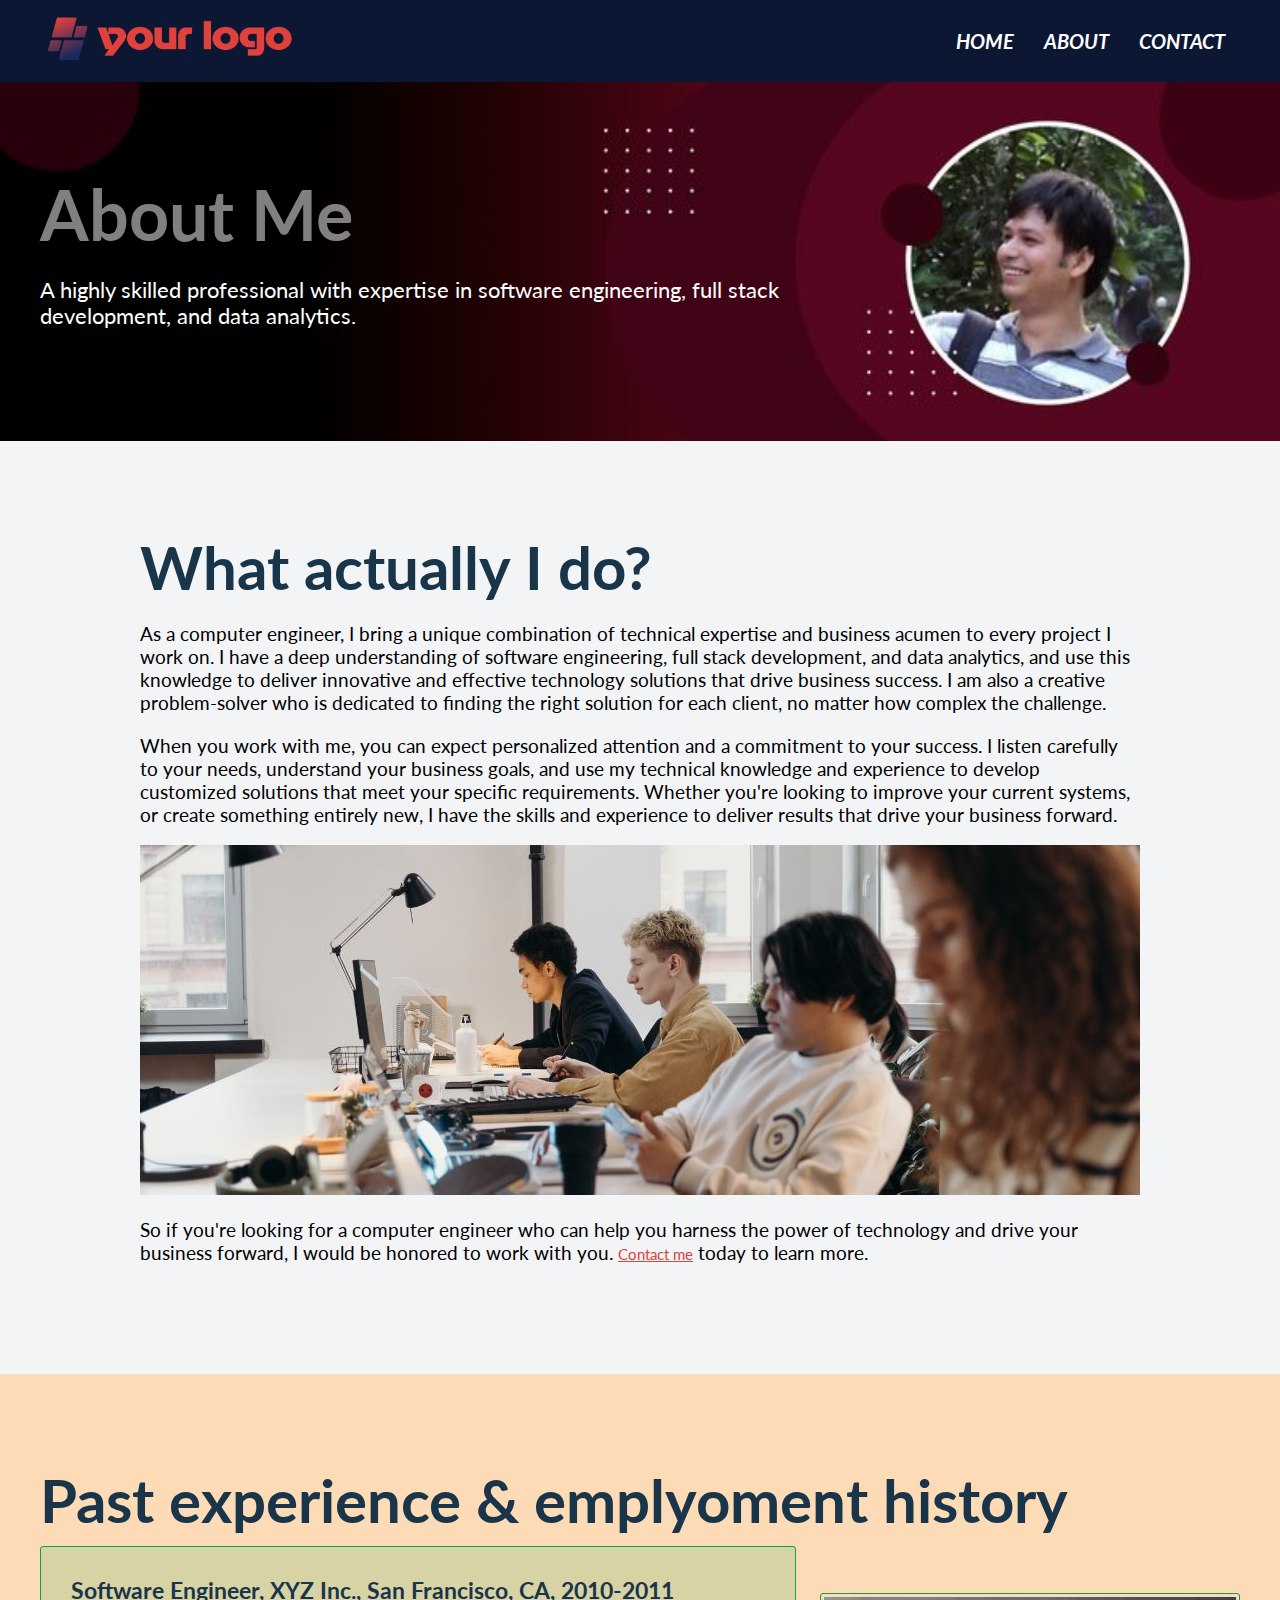
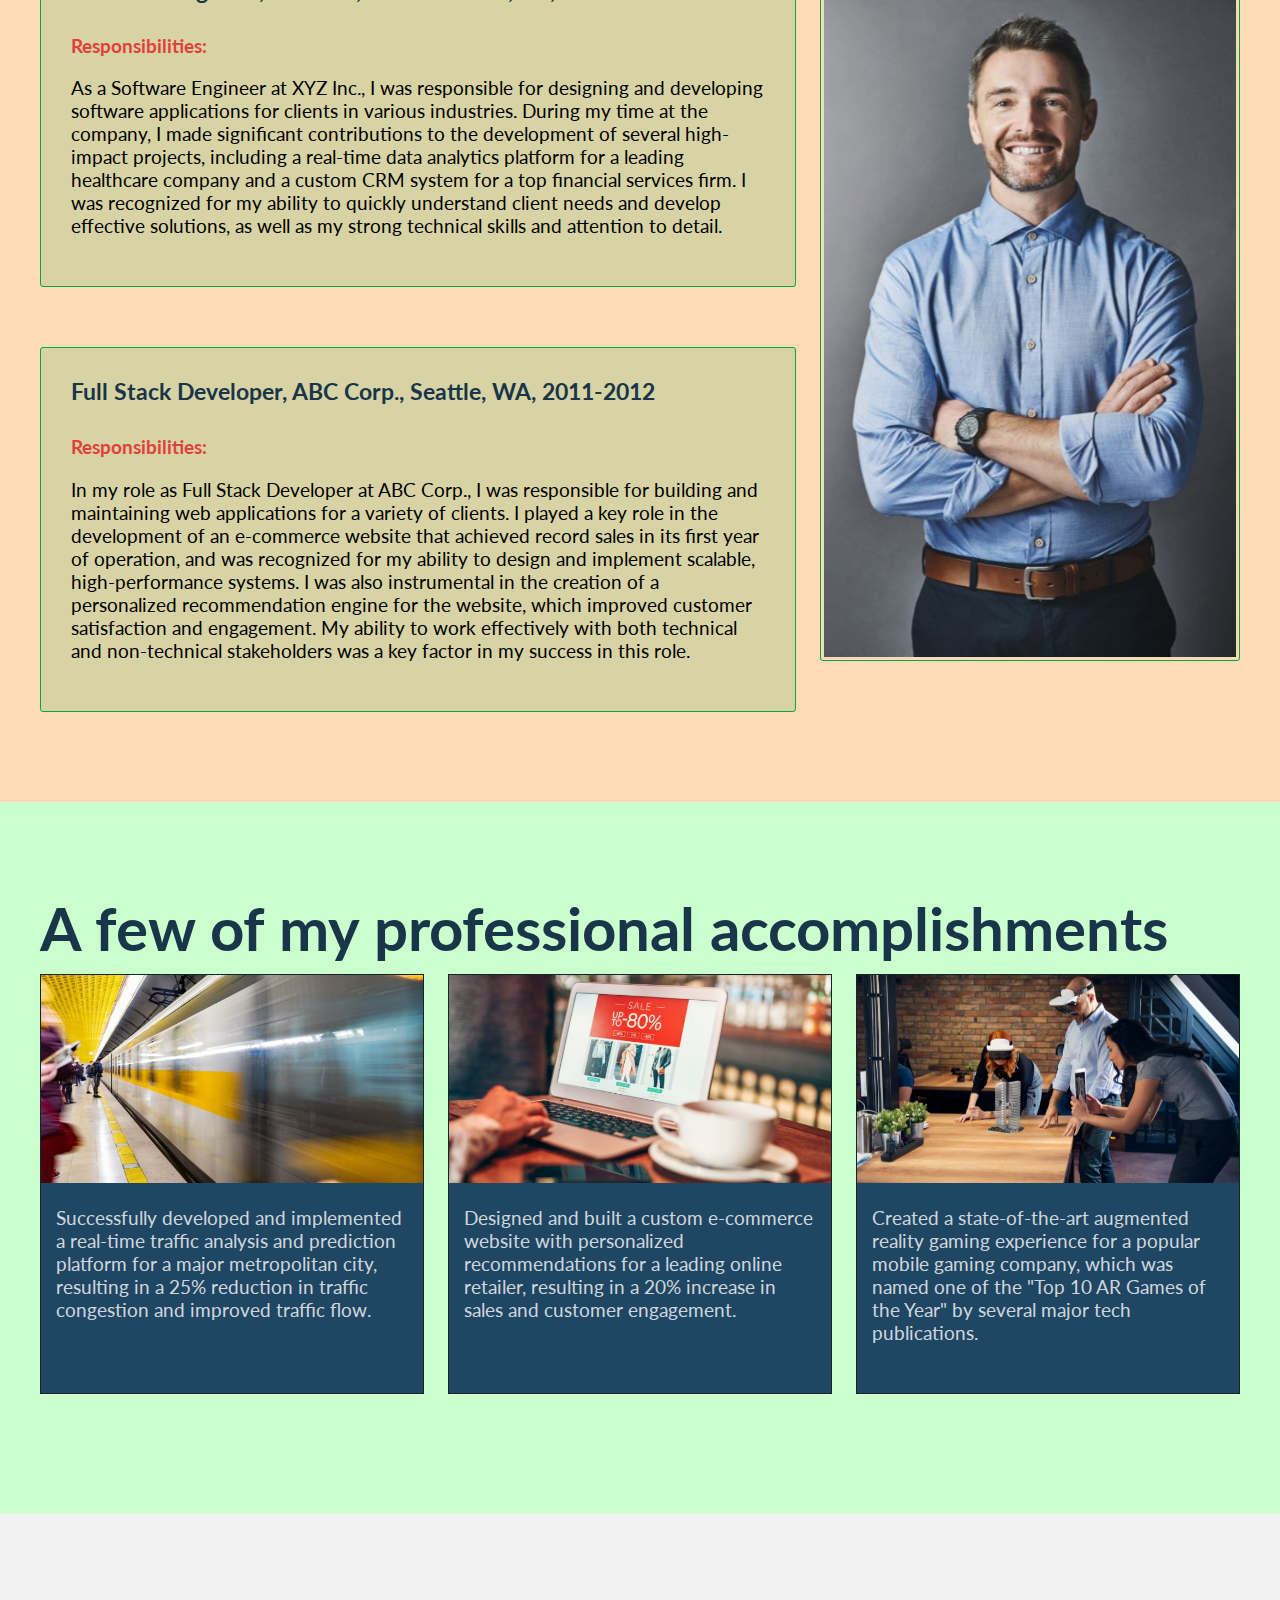
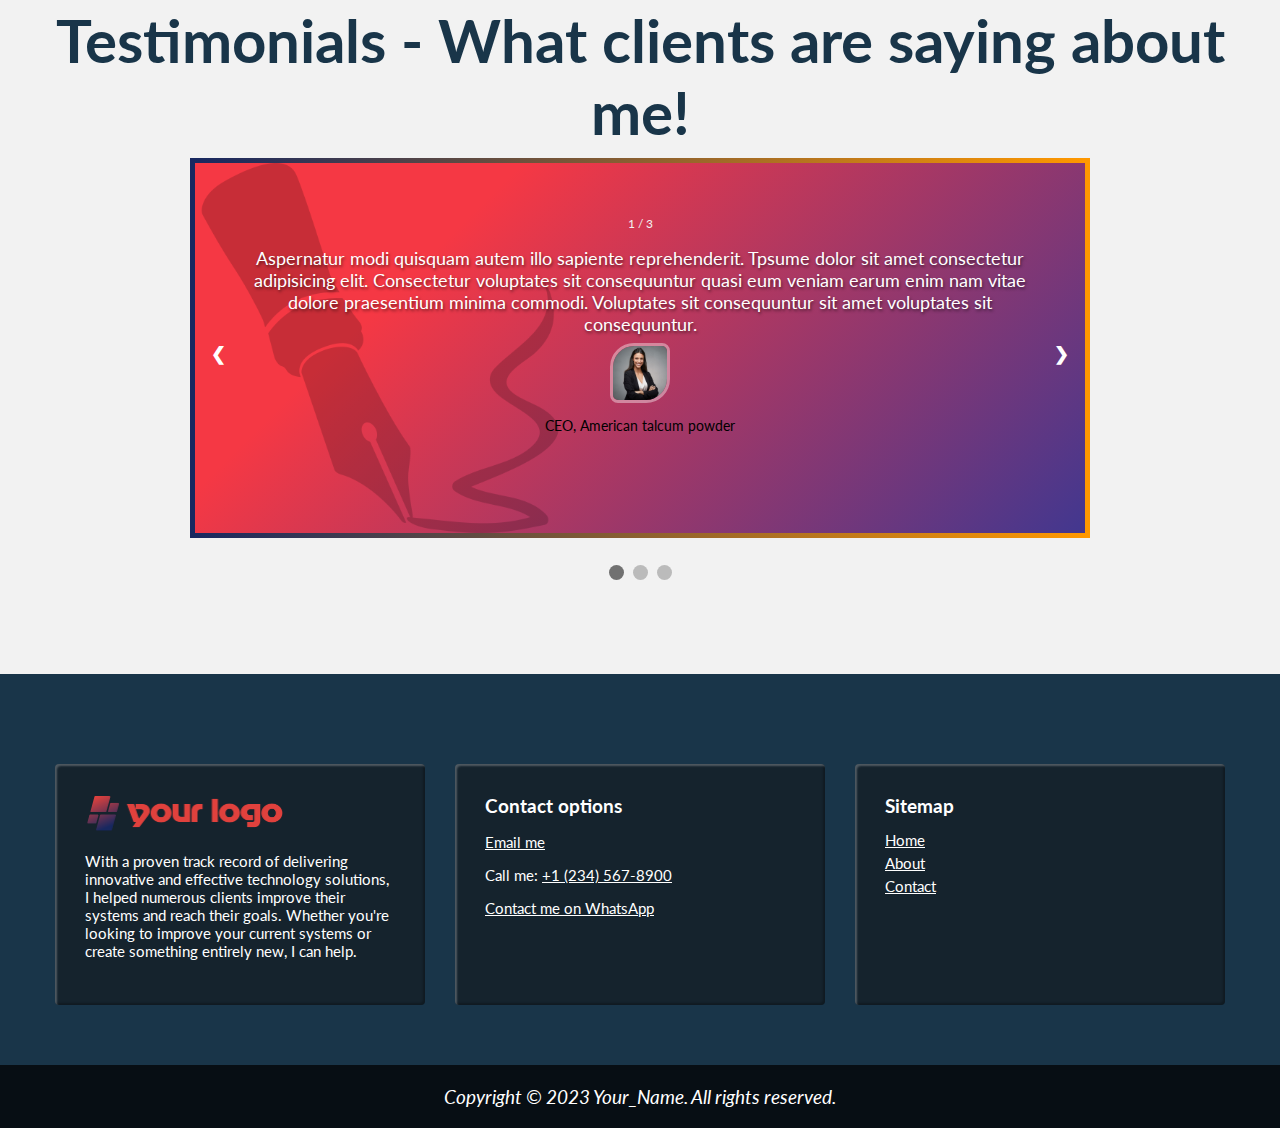
==== about.html @ b1650e06 "Initial commit" ====
<!DOCTYPE html>
<html lang="en">
<head>
  <meta charset="UTF-8">
  <meta http-equiv="X-UA-Compatible" content="IE=edge">
  <meta name="viewport" content="width=device-width, initial-scale=1.0">
  <link rel="stylesheet" href="./sass/style.css">
  <link rel="shortcut icon" href="favicon.png" type="image/x-icon">
  <!-- font (google) -->
  <link href="https://fonts.googleapis.com/css2?family=Lato:ital,wght@0,400;0,700;1,400&display=swap" rel="stylesheet">
  <title>About me - Bringing Passion, Skill, and Experience to Every Project</title>
</head>
<body>
<header>
  <nav>
    <div class="logo-container">
      <a href="index.html"><img src="img/logo.png" alt="logo"></a>
    </div>
    <div class="navigation-container">
      <ul>
        <li><a href="index.html">Home</a></li>
        <li><a href="about.html">About</a></li>
        <li><a href="contact.html">Contact</a></li>
      </ul>
    </div>
  </nav>
</header>
  <section class="about">
    <div class="container">
      <h1>About me</h1>
      <p>A highly skilled professional with expertise in software engineering, full stack development, and data analytics.</p>
    </div>  <!-- .about-me -->
  </section>  <!-- .about -->
  <section class="why">
    <div class="container">
      <h2>What actually I do?</h2>
      <p>As a computer engineer, I bring a unique combination of technical expertise and business acumen to every project I work on. I have a deep understanding of software engineering, full stack development, and data analytics, and use this knowledge to deliver innovative and effective technology solutions that drive business success. I am also a creative problem-solver who is dedicated to finding the right solution for each client, no matter how complex the challenge.</p>
      <p>When you work with me, you can expect personalized attention and a commitment to your success. I listen carefully to your needs, understand your business goals, and use my technical knowledge and experience to develop customized solutions that meet your specific requirements. Whether you're looking to improve your current systems, or create something entirely new, I have the skills and experience to deliver results that drive your business forward.</p>
      <img src="./img/photo-8.jpg" alt="working in office">
      <p>So if you're looking for a computer engineer who can help you harness the power of technology and drive your business forward, I would be honored to work with you. <a href="contact.html">Contact me</a> today to learn more.</p>
    </div>    <!-- .why-container -->
  </section>  <!-- .why -->
  <section class="sec-core-experience">
    <div class="container">
      <h2>Past experience & emplyoment history</h2>
      <div class="company-info">
        <div class="companies">
          <div class="card">
            <h3>Software Engineer, XYZ Inc., San Francisco, CA, 2010-2011</h3>
            <h4>Responsibilities:</h4>
            <p>As a Software Engineer at XYZ Inc., I was responsible for designing and developing software applications for clients in various industries. During my time at the company, I made significant contributions to the development of several high-impact projects, including a real-time data analytics platform for a leading healthcare company and a custom CRM system for a top financial services firm. I was recognized for my ability to quickly understand client needs and develop effective solutions, as well as my strong technical skills and attention to detail.</p>
          </div> <!-- .card -->
          <div class="card">
            <h3>Full Stack Developer, ABC Corp., Seattle, WA, 2011-2012</h3>
            <h4>Responsibilities:</h4>
            <p>In my role as Full Stack Developer at ABC Corp., I was responsible for building and maintaining web applications for a variety of clients. I played a key role in the development of an e-commerce website that achieved record sales in its first year of operation, and was recognized for my ability to design and implement scalable, high-performance systems. I was also instrumental in the creation of a personalized recommendation engine for the website, which improved customer satisfaction and engagement. My ability to work effectively with both technical and non-technical stakeholders was a key factor in my success in this role.</p>
          </div> <!-- .card -->
        </div>      <!-- .companies -->
        <div class="photo">
          <img src="./img/person-2.jpg" alt="person">
        </div>      <!-- .photo -->
      </div>      <!-- .company-info -->
    </div> <!-- .container -->
  </section> <!-- .sec-core-experience -->
  <section class="sec-professional-accomplishments">
    <div class="container">
      <h2>A few of my professional accomplishments</h2>
      <div class="accomplishments">
        <div class="item">
          <img src="./img/project-3.jpg" alt="achievement">
          <p>Successfully developed and implemented a real-time traffic analysis and prediction platform for a major metropolitan city, resulting in a 25% reduction in traffic congestion and improved traffic flow.</p>
        </div> <!-- .item -->
        <div class="item">
          <img src="./img/project-2.jpg" alt="achievement">
          <p>Designed and built a custom e-commerce website with personalized recommendations for a leading online retailer, resulting in a 20% increase in sales and customer engagement.</p>
        </div> <!-- .item -->
        <div class="item">
          <img src="./img/project-4.jpg" alt="achievement">
          <p>Created a state-of-the-art augmented reality gaming experience for a popular mobile gaming company, which was named one of the "Top 10 AR Games of the Year" by several major tech publications.</p>
        </div> <!-- .item -->
      </div>
    </div>
  </section>
  <section class="sec-testimonials">
    <h2>Testimonials - What clients are saying about me!</h2>
    <div class="slideshow-container">
      <div class="mySlides fade bg1">
        <div class="numbertext">1 / 3</div>
        <blockquote class="text">Aspernatur modi quisquam autem illo sapiente reprehenderit. Tpsume dolor sit amet consectetur adipisicing elit. Consectetur voluptates sit consequuntur quasi eum veniam earum enim nam vitae dolore praesentium minima commodi. Voluptates sit consequuntur sit amet voluptates sit consequuntur.</blockquote>
        <img src="./img/photo-3.jpg">
        <p class="designation">CEO, American talcum powder</p>
      </div> <!-- .mySlides -->
    
      <div class="mySlides fade bg2">
        <div class="numbertext">2 / 3</div>
        <blockquote class="text">Lorem ipsum dolor sit amet consectetur adipisicing elit. Consectetur voluptates sit consequuntur quasi eum veniam aspernatur modi quisquam autem illo sapiente reprehenderit, earum enim nam vitae minima commodi dolore praesentium 💥</blockquote>
        <img src="./img/photo-4.jpg">
        <p class="designation">GM, British talcum powder</p>
      </div> <!-- .mySlides -->
    
      <div class="mySlides fade bg3">
        <div class="numbertext">3 / 3</div>
        <blockquote class="text">Consectetur voluptates sit consequuntur quasi eum veniam aspernatur modi quisquam autem illo sapiente reprehenderit</blockquote>
        <img src="./img/photo-5.jpg">
        <p class="designation">MD, German talcum powder</p>
      </div> <!-- .mySlides -->
    
      <a class="prev" onclick="plusSlides(-1)">❮</a>
      <a class="next" onclick="plusSlides(1)">❯</a>
    
    </div> <!-- .slideshow-container -->
    <br>
    
    <div style="text-align:center">
      <span class="dot" onclick="currentSlide(1)"></span> 
      <span class="dot" onclick="currentSlide(2)"></span> 
      <span class="dot" onclick="currentSlide(3)"></span> 
    </div>
  </section> <!-- .sec-testimonials -->
  
  <footer>
    <div class="footer-container">
      <div class="footer-col">
        <img src="./img/logo.png" alt="logo">
        <p>With a proven track record of delivering innovative and effective technology solutions, I helped numerous clients improve their systems and reach their goals. Whether you're looking to improve your current systems or create something entirely new, I can help.</p>
      </div>
      <div class="footer-col">
        <h4>Contact options</h4>
        <p><a href="mailto:email@example.com?subject=Enquiry&body=Hello, I have a question">Email me</a></p>
        <p>Call me: <a href="tel:+1234567890">+1 (234) 567-8900</a></p>
        <p><a href="https://wa.me/1234567890?text=Hello,%20I%20have%20a%20question">Contact me on WhatsApp</a></p>
      </div>
      <div class="footer-col">
        <h4>Sitemap</h4>
        <nav>
          <ul>
            <li><a href="index.html">Home</a></li>
            <li><a href="about.html">About</a></li>
            <li><a href="contact.html">Contact</a></li>
          </ul>
        </nav>        
      </div>
    </div>
    <div class="bottombar">Copyright © 2023 Your_Name. All rights reserved.</div>
  </footer>
  <script src="script.js"></script>
</body>
</html>
---- sass/style.css ----
/* basic css (reset) */
* {
  -webkit-box-sizing: border-box;
          box-sizing: border-box;
}

html, body {
  margin: 0;
  padding: 0;
  background-color: #F3F4F6;
  font-family: 'Lato', sans-serif;
  font-size: 1.1rem;
  font-weight: 400;
  /* available weights: 400, 700 & 400 italic */
}

img {
  max-width: 100%;
  height: auto;
}

ul {
  padding: 0;
  margin: 0;
}

figcaption {
  font-size: .75rem;
  font-style: italic;
  color: #424242;
  letter-spacing: 1px;
}

blockquote {
  padding: 0;
  margin: 0;
}

section {
  padding: 90px 15px;
}

h1, h2, h3, h4, h5, h6 {
  margin: 0 0 10px;
  color: #193549;
}

h1 {
  font-size: 35px;
}

h2 {
  font-size: 30px;
}

@media (min-width: 768px) {
  h1 {
    font-size: 70px;
  }
  h2 {
    font-size: 60px;
  }
}

a {
  color: #E0413D;
}

.button_a {
  color: #FFFFFF;
  display: inline-block;
  text-decoration: none;
  text-transform: uppercase;
  font-weight: 700;
  font-size: 1.125rem;
  background-color: #323b4a;
  padding: 15px;
  border: 2px solid #262e3b;
  border-radius: 45px;
  -webkit-box-shadow: 0 4px 8px 0 rgba(0, 0, 0, 0.2), 0 6px 20px 0 rgba(0, 0, 0, 0.19);
          box-shadow: 0 4px 8px 0 rgba(0, 0, 0, 0.2), 0 6px 20px 0 rgba(0, 0, 0, 0.19);
  -webkit-transition: background-color 0.8s ease;
  transition: background-color 0.8s ease;
}

.button_a:hover {
  background-color: #0a0d12;
}

.container {
  max-width: 1200px;
  margin: 0 auto;
}

/* global style ended above */
/* header navigation menu */
header {
  background-color: #0C1733;
}

nav {
  max-width: 1200px;
  margin: 0 auto;
  display: -webkit-box;
  display: -ms-flexbox;
  display: flex;
  -webkit-box-align: center;
      -ms-flex-align: center;
          align-items: center;
}

nav .logo-container {
  max-width: 130px;
}

@media (min-width: 768px) {
  nav .logo-container {
    max-width: 250px;
  }
}

nav .logo-container a img {
  margin: 15px 5px;
}

nav .navigation-container {
  width: 100%;
}

nav .navigation-container ul {
  display: -webkit-box;
  display: -ms-flexbox;
  display: flex;
  -webkit-box-pack: end;
      -ms-flex-pack: end;
          justify-content: flex-end;
  -webkit-box-align: center;
      -ms-flex-align: center;
          align-items: center;
}

nav .navigation-container ul li {
  list-style: none;
  padding: 0;
  margin: 0;
}

nav .navigation-container ul li a {
  text-decoration: none;
  text-transform: uppercase;
  font-weight: 700;
  font-size: 1rem;
  font-style: italic;
  color: #FFFFFF;
  padding: 10px 5px;
  -webkit-transition: all 0.9s ease-out;
  transition: all 0.9s ease-out;
}

@media (min-width: 768px) {
  nav .navigation-container ul li a {
    font-size: 1.125rem;
    padding: 30px 15px;
  }
}

nav .navigation-container ul li a:hover {
  background-color: #37415c;
  color: #E0413D;
}

/* footer */
footer {
  background-color: #193549;
  padding: 90px 0 0;
}

footer .footer-container {
  max-width: 1200px;
  margin: 0 auto;
}

footer .footer-container p, footer .footer-container a, footer .footer-container h4 {
  color: #FFFFFF;
}

footer .footer-container h4 {
  margin: 0 0 10px;
}

footer .footer-container p, a {
  font-size: .875rem;
}

footer .footer-container img {
  max-width: 200px;
}

footer .footer-container .footer-col {
  margin: 0 15px 60px;
  padding: 30px;
  border-radius: 4px;
  background: #15232D;
  -webkit-box-shadow: 2px 2px 2px #15232D;
          box-shadow: 2px 2px 2px #15232D;
  -webkit-box-shadow: inset 2px 2px 2px rgba(255, 255, 255, 0.25), inset -2px -2px 2px rgba(0, 0, 0, 0.25);
          box-shadow: inset 2px 2px 2px rgba(255, 255, 255, 0.25), inset -2px -2px 2px rgba(0, 0, 0, 0.25);
}

footer .footer-container .footer-col ul li {
  list-style: none;
}

@media (min-width: 768px) {
  footer .footer-container {
    display: -webkit-box;
    display: -ms-flexbox;
    display: flex;
    -webkit-box-pack: justify;
        -ms-flex-pack: justify;
            justify-content: space-between;
  }
  footer .footer-container .footer-col {
    -ms-flex-preferred-size: 32%;
        flex-basis: 32%;
  }
}

footer .bottombar {
  padding: 20px 15px;
  background-color: #070e14;
  text-align: center;
  font-style: italic;
  color: #FFFFFF;
}

.banner {
  background: -webkit-gradient(linear, left bottom, left top, from(rgba(0, 0, 0, 0.3)), to(rgba(0, 0, 0, 0.5))), url(../img/computer-science-portfolio-banner.jpg) no-repeat;
  background: linear-gradient(0deg, rgba(0, 0, 0, 0.3), rgba(0, 0, 0, 0.5)), url(../img/computer-science-portfolio-banner.jpg) no-repeat;
  background-size: cover;
}

.banner .container {
  max-width: 1500px;
  margin: 0 auto;
}

.banner .container h1 {
  color: rgba(255, 255, 255, 0.5);
  text-transform: capitalize;
}

.banner .container p {
  color: #FFFFFF;
  font-size: 1.225rem;
}

.banner .container a {
  background-color: rgba(2, 173, 231, 0.5);
  border: 7px solid rgba(13, 113, 152, 0.9);
}

.banner .container a:hover {
  background-color: #02ade7;
}

.sec-intro {
  background-color: #c7c7c7;
  background-image: url(../img/shape-2.png);
  background-position: top left;
  background-size: contain;
  background-repeat: no-repeat;
}

@media (min-width: 768px) {
  .sec-intro .container {
    display: -webkit-box;
    display: -ms-flexbox;
    display: flex;
    -webkit-box-pack: justify;
        -ms-flex-pack: justify;
            justify-content: space-between;
    -webkit-box-align: center;
        -ms-flex-align: center;
            align-items: center;
  }
}

.sec-intro .container .col-1 {
  -ms-flex-preferred-size: 65%;
      flex-basis: 65%;
}

.sec-intro .container .col-2 {
  -ms-flex-preferred-size: 30%;
      flex-basis: 30%;
}

.sec-intro .container .col-2 img {
  border: 1px solid #a19f9f;
  border-radius: 3px;
  padding: 4px;
}

.expertise {
  background-color: #0B0B0B;
  background-image: url(../img/binding_dark.gif);
}

.expertise h2 {
  color: rgba(255, 255, 255, 0.65);
  text-align: center;
}

@media (min-width: 768px) {
  .expertise .container {
    display: -webkit-box;
    display: -ms-flexbox;
    display: flex;
    -ms-flex-wrap: wrap;
        flex-wrap: wrap;
    -webkit-box-pack: center;
        -ms-flex-pack: center;
            justify-content: center;
  }
}

.expertise .container .item {
  background-color: rgba(255, 255, 255, 0.3);
  padding: 20px 10px;
  margin: 30px 10px;
  border: 1px solid rgba(255, 255, 255, 0.5);
  border-radius: 2px;
}

@media (min-width: 768px) {
  .expertise .container .item {
    -ms-flex-preferred-size: 31%;
        flex-basis: 31%;
  }
}

.expertise .container .item h3 {
  color: #E0413D;
}

.expertise .container .item p {
  color: #000000;
}

.cta {
  background-color: #FFFFFF;
  padding: 90px 15px;
}

.cta .container {
  max-width: 750px;
}

.sec-completed-projects {
  background-color: #f0f5ff;
}

@media (min-width: 768px) {
  .sec-completed-projects .container .project-wrapper {
    display: -webkit-box;
    display: -ms-flexbox;
    display: flex;
    -ms-flex-wrap: wrap;
        flex-wrap: wrap;
    -webkit-box-pack: justify;
        -ms-flex-pack: justify;
            justify-content: space-between;
  }
}

.sec-completed-projects .container .project-wrapper .item {
  border: 1px solid #b0cbff;
  background-color: #dce7fc;
  margin: 30px 0;
  -webkit-transition: all 0.7s ease;
  transition: all 0.7s ease;
}

@media (min-width: 768px) {
  .sec-completed-projects .container .project-wrapper .item {
    -ms-flex-preferred-size: 48%;
        flex-basis: 48%;
  }
}

.sec-completed-projects .container .project-wrapper .item h3 {
  padding: 15px 10px 2px;
}

@media (min-width: 768px) {
  .sec-completed-projects .container .project-wrapper .item h3 {
    min-height: 70px;
  }
}

.sec-completed-projects .container .project-wrapper .item p {
  padding: 20px;
}

.sec-completed-projects .container .project-wrapper .item:hover {
  border: 1px solid #4986fc;
  background-color: #a7c4fc;
}

.sec-core-experience {
  background-color: #fcdbb6;
}

@media (min-width: 768px) {
  .sec-core-experience .container .company-info {
    display: -webkit-box;
    display: -ms-flexbox;
    display: flex;
    -webkit-box-pack: justify;
        -ms-flex-pack: justify;
            justify-content: space-between;
    -webkit-box-align: center;
        -ms-flex-align: center;
            align-items: center;
  }
}

@media (min-width: 768px) {
  .sec-core-experience .container .company-info .companies {
    -ms-flex-preferred-size: 63%;
        flex-basis: 63%;
  }
}

.sec-core-experience .container .company-info .companies .card {
  background-color: rgba(5, 166, 67, 0.15);
  padding: 30px;
  margin: 0 0 60px;
  border: 1px solid #05a643;
  border-radius: 3px;
}

.sec-core-experience .container .company-info .companies .card h4 {
  color: #E0413D;
  margin: 30px 0 5px;
}

@media (min-width: 768px) {
  .sec-core-experience .container .company-info .card:last-child {
    margin-bottom: 0;
  }
}

@media (min-width: 768px) {
  .sec-core-experience .container .company-info .photo {
    -ms-flex-preferred-size: 35%;
        flex-basis: 35%;
  }
}

.sec-core-experience .container .company-info .photo img {
  border: 1px solid #05a643;
  border-radius: 3px;
  padding: 3px;
}

.sec-testimonials {
  background-color: #F2F2F2;
  /* The dots/bullets/indicators */
  /* Fading animation */
  /* On smaller screens, decrease text size */
}

.sec-testimonials h2 {
  text-align: center;
}

.sec-testimonials .slideshow-container {
  max-width: 900px;
  position: relative;
  margin: auto;
  padding: 0;
  border: 10px solid;
  border-image-slice: 1;
  border-width: 5px;
  border-image-source: linear-gradient(to left, #FF9800, #182860);
  /* Next & previous buttons */
}

.sec-testimonials .slideshow-container .mySlides {
  min-height: 490px;
  display: none;
  padding: 30px 10px;
}

@media (min-width: 768px) {
  .sec-testimonials .slideshow-container .mySlides {
    min-height: 370px;
  }
}

@media (min-width: 768px) {
  .sec-testimonials .slideshow-container .mySlides {
    padding: 45px 35px;
  }
}

.sec-testimonials .slideshow-container .mySlides .numbertext {
  color: #f2f2f2;
  font-size: 12px;
  padding: 8px 12px;
  text-align: center;
}

.sec-testimonials .slideshow-container .mySlides .text {
  text-shadow: 1px 2px 3px rgba(0, 0, 0, 0.5);
  text-align: center;
  color: #FFFFFF;
  font-size: 18px;
  padding: 8px 4px;
}

@media (min-width: 768px) {
  .sec-testimonials .slideshow-container .mySlides .text {
    padding: 8px 12px;
  }
}

.sec-testimonials .slideshow-container .mySlides img {
  width: 60px;
  display: block;
  margin: 0 auto;
  border: 3px solid rgba(255, 255, 255, 0.4);
  border-radius: 24px 8px 24px 8px;
}

.sec-testimonials .slideshow-container .mySlides .designation {
  text-align: center;
  font-size: 14px;
  color: #000000;
}

.sec-testimonials .slideshow-container .bg1 {
  background: #42378f;
  background-image: url("../img/pen.png");
  /* fallback */
  background-image: url("../img/pen.png"), linear-gradient(315deg, #42378f 0%, #f53844 74%);
  background-repeat: no-repeat;
  background-position: top left;
  background-size: contain;
}

.sec-testimonials .slideshow-container .bg2 {
  background: #045de9;
  background-image: url("../img/pen-2.png");
  /* fallback */
  background-image: url("../img/pen-2.png"), linear-gradient(315deg, #045de9 0%, #09c6f9 74%);
  background-repeat: no-repeat;
  background-position: top left;
  background-size: contain;
}

.sec-testimonials .slideshow-container .bg3 {
  background: #7f53ac;
  background-image: url("../img/pen-3.png");
  /* fallback */
  background-image: url("../img/pen-3.png"), linear-gradient(315deg, #7f53ac 0%, #647dee 74%);
  background-repeat: no-repeat;
  background-position: top left;
  background-size: contain;
}

.sec-testimonials .slideshow-container .prev, .sec-testimonials .slideshow-container .next {
  cursor: pointer;
  position: absolute;
  top: 50%;
  width: auto;
  padding: 16px;
  margin-top: -22px;
  color: white;
  font-weight: bold;
  font-size: 18px;
  -webkit-transition: 0.6s ease;
  transition: 0.6s ease;
  border-radius: 0 3px 3px 0;
  -webkit-user-select: none;
     -moz-user-select: none;
      -ms-user-select: none;
          user-select: none;
}

.sec-testimonials .slideshow-container .next {
  right: 0;
  border-radius: 3px 0 0 3px;
}

.sec-testimonials .slideshow-container .prev:hover, .sec-testimonials .slideshow-container .next:hover {
  background-color: rgba(0, 0, 0, 0.8);
}

.sec-testimonials .dot {
  cursor: pointer;
  height: 15px;
  width: 15px;
  margin: 0 2px;
  background-color: #bbb;
  border-radius: 50%;
  display: inline-block;
  -webkit-transition: background-color 0.6s ease;
  transition: background-color 0.6s ease;
}

.sec-testimonials .active, .sec-testimonials .dot:hover {
  background-color: #717171;
}

.sec-testimonials .fade {
  -webkit-animation-name: fade;
          animation-name: fade;
  -webkit-animation-duration: 1.5s;
          animation-duration: 1.5s;
}

@-webkit-keyframes fade {
  from {
    opacity: .4;
  }
  to {
    opacity: 1;
  }
}

@keyframes fade {
  from {
    opacity: .4;
  }
  to {
    opacity: 1;
  }
}

@media only screen and (max-width: 300px) {
  .sec-testimonials .prev, .sec-testimonials .next, .sec-testimonials .text {
    font-size: 11px;
  }
}

.about {
  background-color: #32030B;
  background-image: url(../img/computer-science-portfolio-banner-about-page.jpg);
  background-repeat: no-repeat;
  background-size: cover;
  background-position: center right;
}

.about .container h1 {
  color: rgba(255, 255, 255, 0.5);
  text-transform: capitalize;
}

.about .container p {
  color: #FFFFFF;
  font-size: 1.225rem;
  max-width: 800px;
  background-color: rgba(0, 0, 0, 0.4);
  padding: 20px 5px;
}

@media (min-width: 768px) {
  .about .container p {
    background-color: transparent;
    padding: inherit;
  }
}

.why .container {
  max-width: 1000px;
}

.past-employment {
  background-color: red;
}

.sec-professional-accomplishments {
  background-color: #ccffce;
}

@media (min-width: 768px) {
  .sec-professional-accomplishments .container .accomplishments {
    display: -webkit-box;
    display: -ms-flexbox;
    display: flex;
    -webkit-box-pack: justify;
        -ms-flex-pack: justify;
            justify-content: space-between;
  }
}

.sec-professional-accomplishments .container .accomplishments .item {
  background-color: #1F4662;
  margin: 0 0 30px;
  border: 1px solid #15232D;
}

@media (min-width: 768px) {
  .sec-professional-accomplishments .container .accomplishments .item {
    -ms-flex-preferred-size: 32%;
        flex-basis: 32%;
  }
}

.sec-professional-accomplishments .container .accomplishments .item p {
  padding: 0 15px 30px;
  color: rgba(255, 255, 255, 0.8);
  -webkit-transition: color 0.7s ease;
  transition: color 0.7s ease;
}

.sec-professional-accomplishments .container .accomplishments .item:hover > p {
  color: #FFFFFF;
  text-shadow: 2px 1px #000000;
}

.contact {
  background-color: #0a0d12;
  background-image: url(../img/binding_dark.gif);
}

@media (min-width: 768px) {
  .contact .contact-wrapper {
    max-width: 1100px;
    margin: 0 auto;
  }
}

.contact .contact-wrapper h1 {
  color: rgba(255, 255, 255, 0.5);
  text-transform: capitalize;
}

@media (min-width: 768px) {
  .contact .contact-wrapper .contact-row {
    display: -webkit-box;
    display: -ms-flexbox;
    display: flex;
    -webkit-box-pack: justify;
        -ms-flex-pack: justify;
            justify-content: space-between;
    -webkit-box-align: start;
        -ms-flex-align: start;
            align-items: flex-start;
  }
}

.contact .contact-wrapper .contact-row .greeting {
  color: #FFFFFF;
  margin-bottom: 60px;
}

@media (min-width: 768px) {
  .contact .contact-wrapper .contact-row .greeting {
    -ms-flex-preferred-size: 50%;
        flex-basis: 50%;
  }
}

.contact .contact-wrapper .contact-row .contact-method {
  background-color: #A6E2FF;
  padding: 20px 10px;
  border: 1px solid #5ecbff;
  border-radius: 4px;
}

@media (min-width: 768px) {
  .contact .contact-wrapper .contact-row .contact-method {
    -ms-flex-preferred-size: 40%;
        flex-basis: 40%;
  }
}

.contact .contact-wrapper .contact-row .contact-method h4, .contact .contact-wrapper .contact-row .contact-method p, .contact .contact-wrapper .contact-row .contact-method a {
  color: #222222;
}
/*# sourceMappingURL=style.css.map */
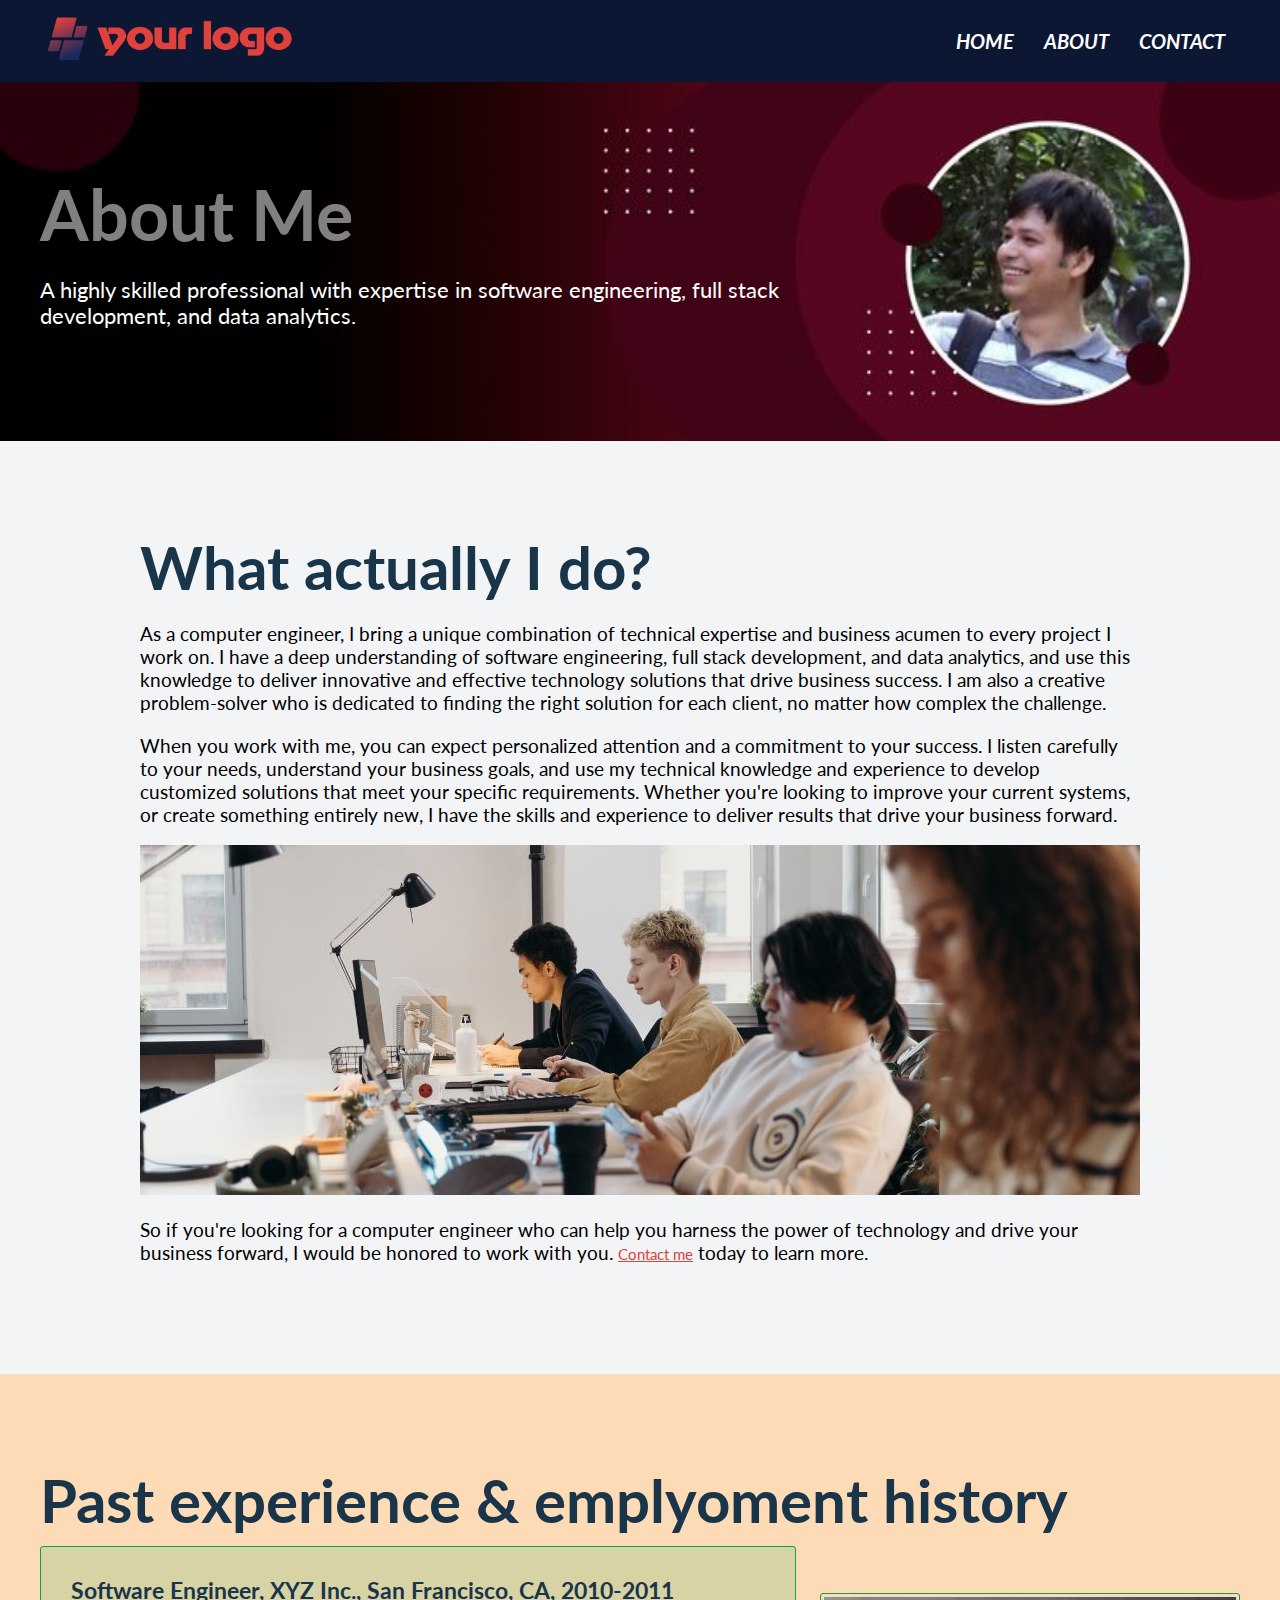
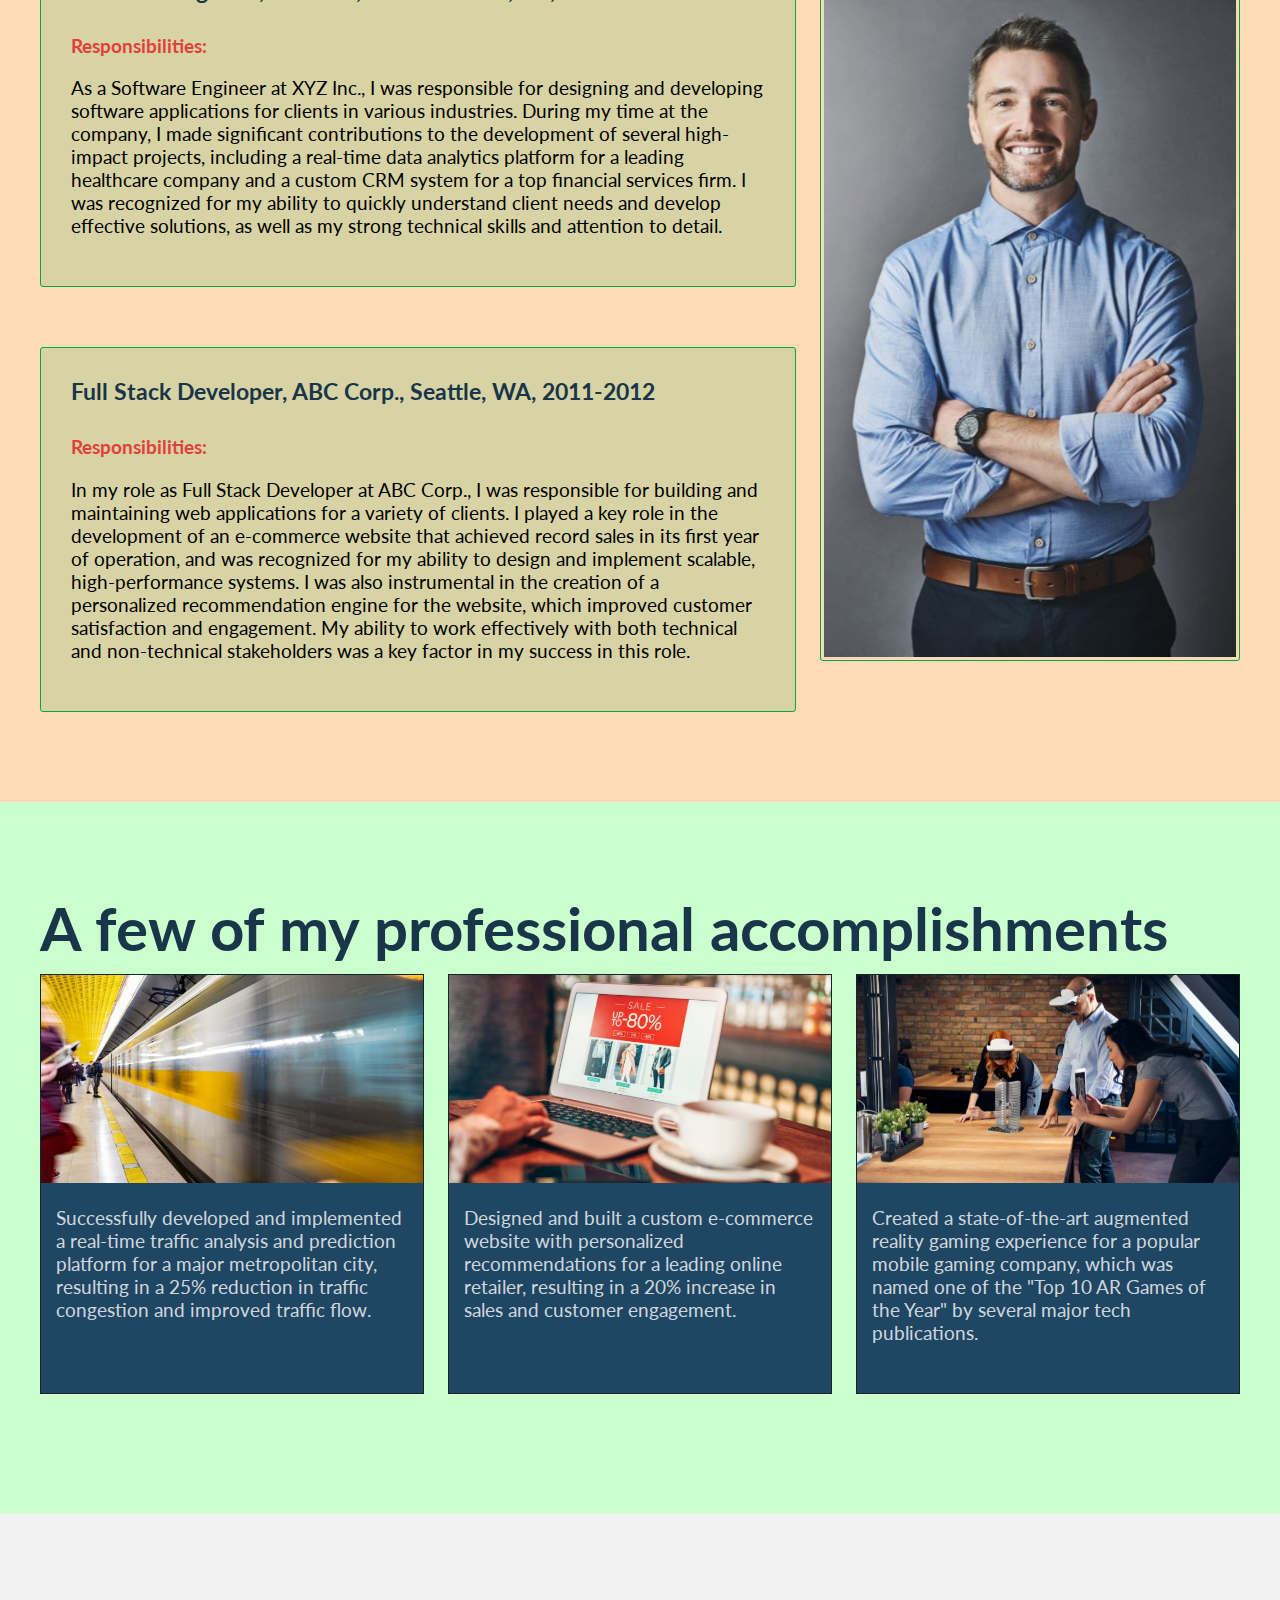
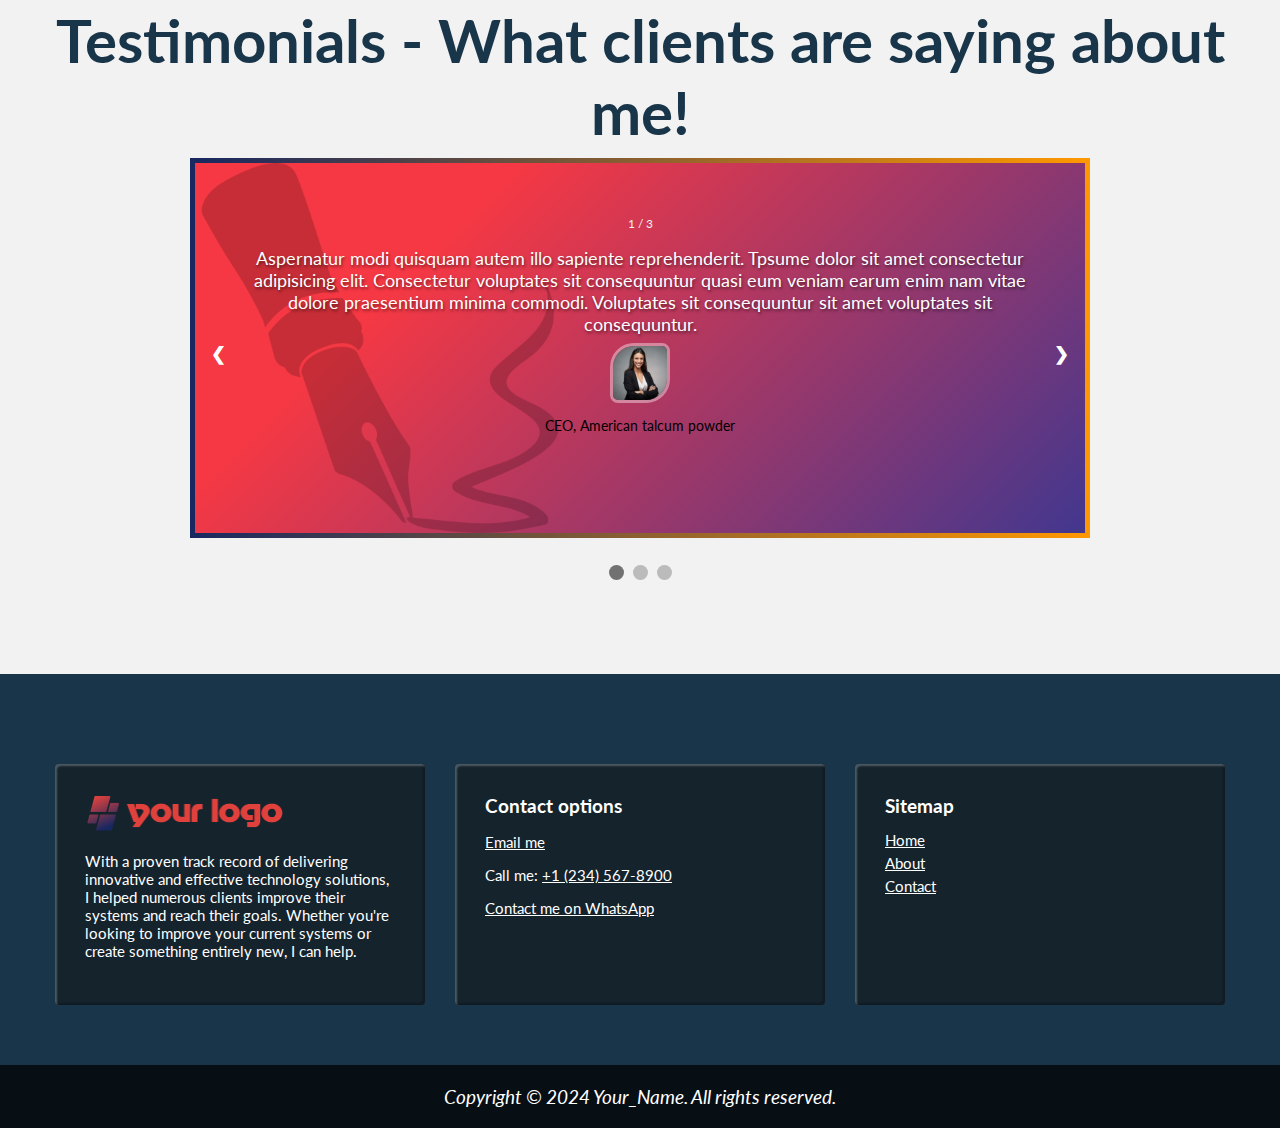
==== commit 8bad6089: "Year update" ====
--- a/about.html
+++ b/about.html
@@ -1,148 +1,268 @@
 <!DOCTYPE html>
 <html lang="en">
-<head>
-  <meta charset="UTF-8">
-  <meta http-equiv="X-UA-Compatible" content="IE=edge">
-  <meta name="viewport" content="width=device-width, initial-scale=1.0">
-  <link rel="stylesheet" href="./sass/style.css">
-  <link rel="shortcut icon" href="favicon.png" type="image/x-icon">
-  <!-- font (google) -->
-  <link href="https://fonts.googleapis.com/css2?family=Lato:ital,wght@0,400;0,700;1,400&display=swap" rel="stylesheet">
-  <title>About me - Bringing Passion, Skill, and Experience to Every Project</title>
-</head>
-<body>
-<header>
-  <nav>
-    <div class="logo-container">
-      <a href="index.html"><img src="img/logo.png" alt="logo"></a>
+  <head>
+    <meta charset="UTF-8" />
+    <meta http-equiv="X-UA-Compatible" content="IE=edge" />
+    <meta name="viewport" content="width=device-width, initial-scale=1.0" />
+    <link rel="stylesheet" href="./sass/style.css" />
+    <link rel="shortcut icon" href="favicon.png" type="image/x-icon" />
+    <!-- font (google) -->
+    <link
+      href="https://fonts.googleapis.com/css2?family=Lato:ital,wght@0,400;0,700;1,400&display=swap"
+      rel="stylesheet"
+    />
+    <title>
+      About me - Bringing Passion, Skill, and Experience to Every Project
+    </title>
+  </head>
+  <body>
+    <!-- PRELOADER -->
+    <div id="loader-wrapper">
+      <div id="loader"></div>
+      <div class="loader-section section-left"></div>
+      <div class="loader-section section-right"></div>
     </div>
-    <div class="navigation-container">
-      <ul>
-        <li><a href="index.html">Home</a></li>
-        <li><a href="about.html">About</a></li>
-        <li><a href="contact.html">Contact</a></li>
-      </ul>
-    </div>
-  </nav>
-</header>
-  <section class="about">
-    <div class="container">
-      <h1>About me</h1>
-      <p>A highly skilled professional with expertise in software engineering, full stack development, and data analytics.</p>
-    </div>  <!-- .about-me -->
-  </section>  <!-- .about -->
-  <section class="why">
-    <div class="container">
-      <h2>What actually I do?</h2>
-      <p>As a computer engineer, I bring a unique combination of technical expertise and business acumen to every project I work on. I have a deep understanding of software engineering, full stack development, and data analytics, and use this knowledge to deliver innovative and effective technology solutions that drive business success. I am also a creative problem-solver who is dedicated to finding the right solution for each client, no matter how complex the challenge.</p>
-      <p>When you work with me, you can expect personalized attention and a commitment to your success. I listen carefully to your needs, understand your business goals, and use my technical knowledge and experience to develop customized solutions that meet your specific requirements. Whether you're looking to improve your current systems, or create something entirely new, I have the skills and experience to deliver results that drive your business forward.</p>
-      <img src="./img/photo-8.jpg" alt="working in office">
-      <p>So if you're looking for a computer engineer who can help you harness the power of technology and drive your business forward, I would be honored to work with you. <a href="contact.html">Contact me</a> today to learn more.</p>
-    </div>    <!-- .why-container -->
-  </section>  <!-- .why -->
-  <section class="sec-core-experience">
-    <div class="container">
-      <h2>Past experience & emplyoment history</h2>
-      <div class="company-info">
-        <div class="companies">
-          <div class="card">
-            <h3>Software Engineer, XYZ Inc., San Francisco, CA, 2010-2011</h3>
-            <h4>Responsibilities:</h4>
-            <p>As a Software Engineer at XYZ Inc., I was responsible for designing and developing software applications for clients in various industries. During my time at the company, I made significant contributions to the development of several high-impact projects, including a real-time data analytics platform for a leading healthcare company and a custom CRM system for a top financial services firm. I was recognized for my ability to quickly understand client needs and develop effective solutions, as well as my strong technical skills and attention to detail.</p>
-          </div> <!-- .card -->
-          <div class="card">
-            <h3>Full Stack Developer, ABC Corp., Seattle, WA, 2011-2012</h3>
-            <h4>Responsibilities:</h4>
-            <p>In my role as Full Stack Developer at ABC Corp., I was responsible for building and maintaining web applications for a variety of clients. I played a key role in the development of an e-commerce website that achieved record sales in its first year of operation, and was recognized for my ability to design and implement scalable, high-performance systems. I was also instrumental in the creation of a personalized recommendation engine for the website, which improved customer satisfaction and engagement. My ability to work effectively with both technical and non-technical stakeholders was a key factor in my success in this role.</p>
-          </div> <!-- .card -->
-        </div>      <!-- .companies -->
-        <div class="photo">
-          <img src="./img/person-2.jpg" alt="person">
-        </div>      <!-- .photo -->
-      </div>      <!-- .company-info -->
-    </div> <!-- .container -->
-  </section> <!-- .sec-core-experience -->
-  <section class="sec-professional-accomplishments">
-    <div class="container">
-      <h2>A few of my professional accomplishments</h2>
-      <div class="accomplishments">
-        <div class="item">
-          <img src="./img/project-3.jpg" alt="achievement">
-          <p>Successfully developed and implemented a real-time traffic analysis and prediction platform for a major metropolitan city, resulting in a 25% reduction in traffic congestion and improved traffic flow.</p>
-        </div> <!-- .item -->
-        <div class="item">
-          <img src="./img/project-2.jpg" alt="achievement">
-          <p>Designed and built a custom e-commerce website with personalized recommendations for a leading online retailer, resulting in a 20% increase in sales and customer engagement.</p>
-        </div> <!-- .item -->
-        <div class="item">
-          <img src="./img/project-4.jpg" alt="achievement">
-          <p>Created a state-of-the-art augmented reality gaming experience for a popular mobile gaming company, which was named one of the "Top 10 AR Games of the Year" by several major tech publications.</p>
-        </div> <!-- .item -->
-      </div>
-    </div>
-  </section>
-  <section class="sec-testimonials">
-    <h2>Testimonials - What clients are saying about me!</h2>
-    <div class="slideshow-container">
-      <div class="mySlides fade bg1">
-        <div class="numbertext">1 / 3</div>
-        <blockquote class="text">Aspernatur modi quisquam autem illo sapiente reprehenderit. Tpsume dolor sit amet consectetur adipisicing elit. Consectetur voluptates sit consequuntur quasi eum veniam earum enim nam vitae dolore praesentium minima commodi. Voluptates sit consequuntur sit amet voluptates sit consequuntur.</blockquote>
-        <img src="./img/photo-3.jpg">
-        <p class="designation">CEO, American talcum powder</p>
-      </div> <!-- .mySlides -->
-    
-      <div class="mySlides fade bg2">
-        <div class="numbertext">2 / 3</div>
-        <blockquote class="text">Lorem ipsum dolor sit amet consectetur adipisicing elit. Consectetur voluptates sit consequuntur quasi eum veniam aspernatur modi quisquam autem illo sapiente reprehenderit, earum enim nam vitae minima commodi dolore praesentium 💥</blockquote>
-        <img src="./img/photo-4.jpg">
-        <p class="designation">GM, British talcum powder</p>
-      </div> <!-- .mySlides -->
-    
-      <div class="mySlides fade bg3">
-        <div class="numbertext">3 / 3</div>
-        <blockquote class="text">Consectetur voluptates sit consequuntur quasi eum veniam aspernatur modi quisquam autem illo sapiente reprehenderit</blockquote>
-        <img src="./img/photo-5.jpg">
-        <p class="designation">MD, German talcum powder</p>
-      </div> <!-- .mySlides -->
-    
-      <a class="prev" onclick="plusSlides(-1)">❮</a>
-      <a class="next" onclick="plusSlides(1)">❯</a>
-    
-    </div> <!-- .slideshow-container -->
-    <br>
-    
-    <div style="text-align:center">
-      <span class="dot" onclick="currentSlide(1)"></span> 
-      <span class="dot" onclick="currentSlide(2)"></span> 
-      <span class="dot" onclick="currentSlide(3)"></span> 
-    </div>
-  </section> <!-- .sec-testimonials -->
-  
-  <footer>
-    <div class="footer-container">
-      <div class="footer-col">
-        <img src="./img/logo.png" alt="logo">
-        <p>With a proven track record of delivering innovative and effective technology solutions, I helped numerous clients improve their systems and reach their goals. Whether you're looking to improve your current systems or create something entirely new, I can help.</p>
-      </div>
-      <div class="footer-col">
-        <h4>Contact options</h4>
-        <p><a href="mailto:email@example.com?subject=Enquiry&body=Hello, I have a question">Email me</a></p>
-        <p>Call me: <a href="tel:+1234567890">+1 (234) 567-8900</a></p>
-        <p><a href="https://wa.me/1234567890?text=Hello,%20I%20have%20a%20question">Contact me on WhatsApp</a></p>
-      </div>
-      <div class="footer-col">
-        <h4>Sitemap</h4>
-        <nav>
+    <header>
+      <nav>
+        <div class="logo-container">
+          <a href="index.html"><img src="img/logo.png" alt="logo" /></a>
+        </div>
+        <div class="navigation-container">
           <ul>
             <li><a href="index.html">Home</a></li>
             <li><a href="about.html">About</a></li>
             <li><a href="contact.html">Contact</a></li>
           </ul>
-        </nav>        
-      </div>
-    </div>
-    <div class="bottombar">Copyright © 2023 Your_Name. All rights reserved.</div>
-  </footer>
-  <script src="script.js"></script>
-</body>
-</html>+        </div>
+      </nav>
+    </header>
+    <section class="about">
+      <div class="container">
+        <h1>About me</h1>
+        <p>
+          A highly skilled professional with expertise in software engineering,
+          full stack development, and data analytics.
+        </p>
+      </div>
+      <!-- .about-me -->
+    </section>
+    <!-- .about -->
+    <section class="why">
+      <div class="container">
+        <h2>What actually I do?</h2>
+        <p>
+          As a computer engineer, I bring a unique combination of technical
+          expertise and business acumen to every project I work on. I have a
+          deep understanding of software engineering, full stack development,
+          and data analytics, and use this knowledge to deliver innovative and
+          effective technology solutions that drive business success. I am also
+          a creative problem-solver who is dedicated to finding the right
+          solution for each client, no matter how complex the challenge.
+        </p>
+        <p>
+          When you work with me, you can expect personalized attention and a
+          commitment to your success. I listen carefully to your needs,
+          understand your business goals, and use my technical knowledge and
+          experience to develop customized solutions that meet your specific
+          requirements. Whether you're looking to improve your current systems,
+          or create something entirely new, I have the skills and experience to
+          deliver results that drive your business forward.
+        </p>
+        <img src="./img/photo-8.jpg" alt="working in office" />
+        <p>
+          So if you're looking for a computer engineer who can help you harness
+          the power of technology and drive your business forward, I would be
+          honored to work with you. <a href="contact.html">Contact me</a> today
+          to learn more.
+        </p>
+      </div>
+      <!-- .why-container -->
+    </section>
+    <!-- .why -->
+    <section class="sec-core-experience">
+      <div class="container">
+        <h2>Past experience & emplyoment history</h2>
+        <div class="company-info">
+          <div class="companies">
+            <div class="card">
+              <h3>Software Engineer, XYZ Inc., San Francisco, CA, 2010-2011</h3>
+              <h4>Responsibilities:</h4>
+              <p>
+                As a Software Engineer at XYZ Inc., I was responsible for
+                designing and developing software applications for clients in
+                various industries. During my time at the company, I made
+                significant contributions to the development of several
+                high-impact projects, including a real-time data analytics
+                platform for a leading healthcare company and a custom CRM
+                system for a top financial services firm. I was recognized for
+                my ability to quickly understand client needs and develop
+                effective solutions, as well as my strong technical skills and
+                attention to detail.
+              </p>
+            </div>
+            <!-- .card -->
+            <div class="card">
+              <h3>Full Stack Developer, ABC Corp., Seattle, WA, 2011-2012</h3>
+              <h4>Responsibilities:</h4>
+              <p>
+                In my role as Full Stack Developer at ABC Corp., I was
+                responsible for building and maintaining web applications for a
+                variety of clients. I played a key role in the development of an
+                e-commerce website that achieved record sales in its first year
+                of operation, and was recognized for my ability to design and
+                implement scalable, high-performance systems. I was also
+                instrumental in the creation of a personalized recommendation
+                engine for the website, which improved customer satisfaction and
+                engagement. My ability to work effectively with both technical
+                and non-technical stakeholders was a key factor in my success in
+                this role.
+              </p>
+            </div>
+            <!-- .card -->
+          </div>
+          <!-- .companies -->
+          <div class="photo">
+            <img src="./img/person-2.jpg" alt="person" />
+          </div>
+          <!-- .photo -->
+        </div>
+        <!-- .company-info -->
+      </div>
+      <!-- .container -->
+    </section>
+    <!-- .sec-core-experience -->
+    <section class="sec-professional-accomplishments">
+      <div class="container">
+        <h2>A few of my professional accomplishments</h2>
+        <div class="accomplishments">
+          <div class="item">
+            <img src="./img/project-3.jpg" alt="achievement" />
+            <p>
+              Successfully developed and implemented a real-time traffic
+              analysis and prediction platform for a major metropolitan city,
+              resulting in a 25% reduction in traffic congestion and improved
+              traffic flow.
+            </p>
+          </div>
+          <!-- .item -->
+          <div class="item">
+            <img src="./img/project-2.jpg" alt="achievement" />
+            <p>
+              Designed and built a custom e-commerce website with personalized
+              recommendations for a leading online retailer, resulting in a 20%
+              increase in sales and customer engagement.
+            </p>
+          </div>
+          <!-- .item -->
+          <div class="item">
+            <img src="./img/project-4.jpg" alt="achievement" />
+            <p>
+              Created a state-of-the-art augmented reality gaming experience for
+              a popular mobile gaming company, which was named one of the "Top
+              10 AR Games of the Year" by several major tech publications.
+            </p>
+          </div>
+          <!-- .item -->
+        </div>
+      </div>
+    </section>
+    <section class="sec-testimonials">
+      <h2>Testimonials - What clients are saying about me!</h2>
+      <div class="slideshow-container">
+        <div class="mySlides fade bg1">
+          <div class="numbertext">1 / 3</div>
+          <blockquote class="text">
+            Aspernatur modi quisquam autem illo sapiente reprehenderit. Tpsume
+            dolor sit amet consectetur adipisicing elit. Consectetur voluptates
+            sit consequuntur quasi eum veniam earum enim nam vitae dolore
+            praesentium minima commodi. Voluptates sit consequuntur sit amet
+            voluptates sit consequuntur.
+          </blockquote>
+          <img src="./img/photo-3.jpg" />
+          <p class="designation">CEO, American talcum powder</p>
+        </div>
+        <!-- .mySlides -->
+
+        <div class="mySlides fade bg2">
+          <div class="numbertext">2 / 3</div>
+          <blockquote class="text">
+            Lorem ipsum dolor sit amet consectetur adipisicing elit. Consectetur
+            voluptates sit consequuntur quasi eum veniam aspernatur modi
+            quisquam autem illo sapiente reprehenderit, earum enim nam vitae
+            minima commodi dolore praesentium 💥
+          </blockquote>
+          <img src="./img/photo-4.jpg" />
+          <p class="designation">GM, British talcum powder</p>
+        </div>
+        <!-- .mySlides -->
+
+        <div class="mySlides fade bg3">
+          <div class="numbertext">3 / 3</div>
+          <blockquote class="text">
+            Consectetur voluptates sit consequuntur quasi eum veniam aspernatur
+            modi quisquam autem illo sapiente reprehenderit
+          </blockquote>
+          <img src="./img/photo-5.jpg" />
+          <p class="designation">MD, German talcum powder</p>
+        </div>
+        <!-- .mySlides -->
+
+        <a class="prev" onclick="plusSlides(-1)">❮</a>
+        <a class="next" onclick="plusSlides(1)">❯</a>
+      </div>
+      <!-- .slideshow-container -->
+      <br />
+
+      <div style="text-align: center">
+        <span class="dot" onclick="currentSlide(1)"></span>
+        <span class="dot" onclick="currentSlide(2)"></span>
+        <span class="dot" onclick="currentSlide(3)"></span>
+      </div>
+    </section>
+    <!-- .sec-testimonials -->
+
+    <footer>
+      <div class="footer-container">
+        <div class="footer-col">
+          <img src="./img/logo.png" alt="logo" />
+          <p>
+            With a proven track record of delivering innovative and effective
+            technology solutions, I helped numerous clients improve their
+            systems and reach their goals. Whether you're looking to improve
+            your current systems or create something entirely new, I can help.
+          </p>
+        </div>
+        <div class="footer-col">
+          <h4>Contact options</h4>
+          <p>
+            <a
+              href="mailto:email@example.com?subject=Enquiry&body=Hello, I have a question"
+              >Email me</a
+            >
+          </p>
+          <p>Call me: <a href="tel:+1234567890">+1 (234) 567-8900</a></p>
+          <p>
+            <a
+              href="https://wa.me/1234567890?text=Hello,%20I%20have%20a%20question"
+              >Contact me on WhatsApp</a
+            >
+          </p>
+        </div>
+        <div class="footer-col">
+          <h4>Sitemap</h4>
+          <nav>
+            <ul>
+              <li><a href="index.html">Home</a></li>
+              <li><a href="about.html">About</a></li>
+              <li><a href="contact.html">Contact</a></li>
+            </ul>
+          </nav>
+        </div>
+      </div>
+      <div class="bottombar">
+        Copyright © 2024 Your_Name. All rights reserved.
+      </div>
+    </footer>
+    <script src="script.js"></script>
+  </body>
+</html>
--- a/sass/style.css
+++ b/sass/style.css
@@ -782,4 +782,126 @@
 .contact .contact-wrapper .contact-row .contact-method h4, .contact .contact-wrapper .contact-row .contact-method p, .contact .contact-wrapper .contact-row .contact-method a {
   color: #222222;
 }
+
+/* preloader */
+@-webkit-keyframes spin {
+  0% {
+    -webkit-transform: rotate(0deg);
+            transform: rotate(0deg);
+  }
+  100% {
+    -webkit-transform: rotate(360deg);
+            transform: rotate(360deg);
+  }
+}
+@keyframes spin {
+  0% {
+    -webkit-transform: rotate(0deg);
+            transform: rotate(0deg);
+  }
+  100% {
+    -webkit-transform: rotate(360deg);
+            transform: rotate(360deg);
+  }
+}
+
+#loader-wrapper {
+  position: fixed;
+  top: 0;
+  left: 0;
+  width: 100%;
+  height: 100%;
+  z-index: 1001;
+}
+
+#loader-wrapper .loader-section {
+  position: fixed;
+  top: 0;
+  width: 51%;
+  height: 100%;
+  background: #fff;
+  z-index: 1000;
+  -webkit-transform: translateX(0);
+          transform: translateX(0);
+}
+
+#loader-wrapper .loader-section.section-left {
+  left: 0;
+}
+
+#loader-wrapper .loader-section.section-right {
+  right: 0;
+}
+
+#loader {
+  display: block;
+  position: relative;
+  left: 50%;
+  top: 50%;
+  width: 150px;
+  height: 150px;
+  margin: -75px 0 0 -75px;
+  border-radius: 50%;
+  border: 3px solid transparent;
+  border-top-color: #3498db;
+  -webkit-animation: spin 2s linear infinite;
+          animation: spin 2s linear infinite;
+  z-index: 99999;
+}
+
+#loader:before {
+  content: "";
+  position: absolute;
+  top: 5px;
+  left: 5px;
+  right: 5px;
+  bottom: 5px;
+  border-radius: 50%;
+  border: 3px solid transparent;
+  border-top-color: #e74c3c;
+  -webkit-animation: spin 3s linear infinite;
+          animation: spin 3s linear infinite;
+}
+
+#loader:after {
+  content: "";
+  position: absolute;
+  top: 15px;
+  left: 15px;
+  right: 15px;
+  bottom: 15px;
+  border-radius: 50%;
+  border: 3px solid transparent;
+  border-top-color: #f9c922;
+  -webkit-animation: spin 1.5s linear infinite;
+          animation: spin 1.5s linear infinite;
+}
+
+.loaded #loader-wrapper {
+  visibility: hidden;
+  -webkit-transform: translateY(-100%);
+          transform: translateY(-100%);
+  -webkit-transition: all 0.3s 1s ease-out;
+  transition: all 0.3s 1s ease-out;
+}
+
+.loaded #loader-wrapper .loader-section.section-left {
+  -webkit-transform: translateX(-100%);
+          transform: translateX(-100%);
+  -webkit-transition: all 0.7s 0.3s cubic-bezier(0.645, 0.045, 0.355, 1);
+  transition: all 0.7s 0.3s cubic-bezier(0.645, 0.045, 0.355, 1);
+}
+
+.loaded #loader-wrapper .loader-section.section-right {
+  -webkit-transform: translateX(100%);
+          transform: translateX(100%);
+  -webkit-transition: all 0.7s 0.3s cubic-bezier(0.645, 0.045, 0.355, 1);
+  transition: all 0.7s 0.3s cubic-bezier(0.645, 0.045, 0.355, 1);
+}
+
+.loaded #loader {
+  opacity: 0;
+  -webkit-transition: all 0.3s ease-out;
+  transition: all 0.3s ease-out;
+}
 /*# sourceMappingURL=style.css.map */